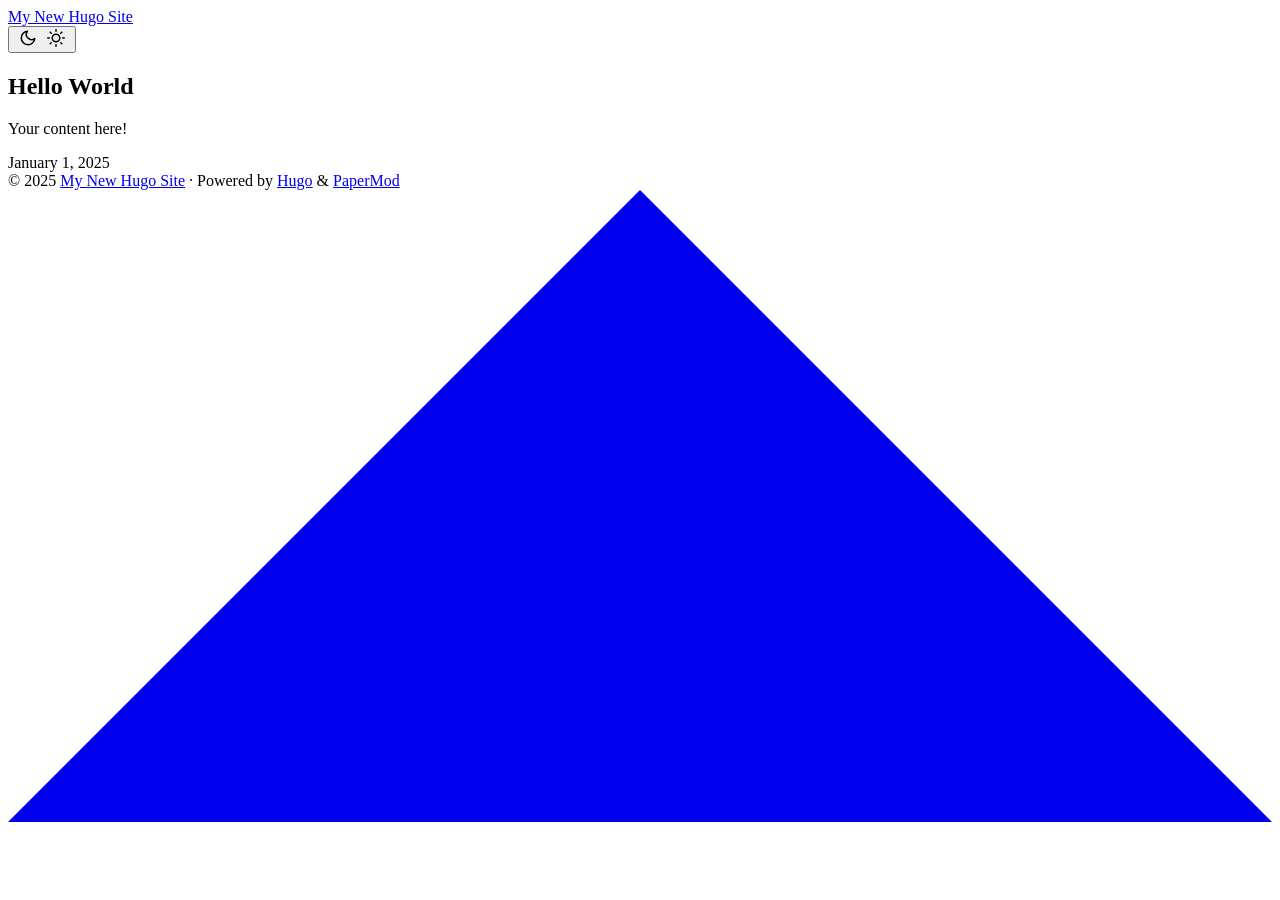
==== public/index.html @ 9e9b7956 "Setup" ====
<!DOCTYPE html>
<html lang="en" dir="auto" data-theme="auto">

<head>
	<meta name="generator" content="Hugo 0.152.2"><script src="/livereload.js?mindelay=10&amp;v=2&amp;port=1313&amp;path=livereload" data-no-instant defer></script><meta charset="utf-8">
<meta http-equiv="X-UA-Compatible" content="IE=edge">
<meta name="viewport" content="width=device-width, initial-scale=1, shrink-to-fit=no">
<meta name="robots" content="noindex, nofollow">
<title>My New Hugo Site</title>

<meta name="description" content="">
<meta name="author" content="">
<link rel="canonical" href="http://localhost:1313/">
<link crossorigin="anonymous" href="/assets/css/stylesheet.fd5566c526ae48aadabd950798a2dc3568536401560eae5caac3765a42a9e7b5.css" integrity="sha256-/VVmxSauSKravZUHmKLcNWhTZAFWDq5cqsN2WkKp57U=" rel="preload stylesheet" as="style">
<link rel="icon" href="http://localhost:1313/favicon.ico">
<link rel="icon" type="image/png" sizes="16x16" href="http://localhost:1313/favicon-16x16.png">
<link rel="icon" type="image/png" sizes="32x32" href="http://localhost:1313/favicon-32x32.png">
<link rel="apple-touch-icon" href="http://localhost:1313/apple-touch-icon.png">
<link rel="mask-icon" href="http://localhost:1313/safari-pinned-tab.svg">
<meta name="theme-color" content="#2e2e33">
<meta name="msapplication-TileColor" content="#2e2e33">
<link rel="alternate" type="application/rss+xml" href="http://localhost:1313/index.xml" title="rss">
<link rel="alternate" hreflang="en" href="http://localhost:1313/">
<noscript>
    <style>
        #theme-toggle,
        .top-link {
            display: none;
        }

    </style>
    <style>
        @media (prefers-color-scheme: dark) {
            :root {
                --theme: rgb(29, 30, 32);
                --entry: rgb(46, 46, 51);
                --primary: rgb(218, 218, 219);
                --secondary: rgb(155, 156, 157);
                --tertiary: rgb(65, 66, 68);
                --content: rgb(196, 196, 197);
                --code-block-bg: rgb(46, 46, 51);
                --code-bg: rgb(55, 56, 62);
                --border: rgb(51, 51, 51);
                color-scheme: dark;
            }

            .list {
                background: var(--theme);
            }

            .toc {
                background: var(--entry);
            }
        }

        @media (prefers-color-scheme: light) {
            .list::-webkit-scrollbar-thumb {
                border-color: var(--code-bg);
            }
        }

    </style>
</noscript>
<script>
    if (localStorage.getItem("pref-theme") === "dark") {
        document.querySelector("html").dataset.theme = 'dark';
    } else if (localStorage.getItem("pref-theme") === "light") {
       document.querySelector("html").dataset.theme = 'light';
    } else if (window.matchMedia('(prefers-color-scheme: dark)').matches) {
        document.querySelector("html").dataset.theme = 'dark';
    } else {
        document.querySelector("html").dataset.theme = 'light';
    }

</script>
</head>
<body class="list" id="top">
    <header class="header">
    <nav class="nav">
        <div class="logo">
            <a href="http://localhost:1313/" accesskey="h" title="My New Hugo Site (Alt + H)">My New Hugo Site</a>
            <div class="logo-switches">
                <button id="theme-toggle" accesskey="t" title="(Alt + T)" aria-label="Toggle theme">
                    <svg id="moon" xmlns="http://www.w3.org/2000/svg" width="24" height="18" viewBox="0 0 24 24"
                        fill="none" stroke="currentColor" stroke-width="2" stroke-linecap="round"
                        stroke-linejoin="round">
                        <path d="M21 12.79A9 9 0 1 1 11.21 3 7 7 0 0 0 21 12.79z"></path>
                    </svg>
                    <svg id="sun" xmlns="http://www.w3.org/2000/svg" width="24" height="18" viewBox="0 0 24 24"
                        fill="none" stroke="currentColor" stroke-width="2" stroke-linecap="round"
                        stroke-linejoin="round">
                        <circle cx="12" cy="12" r="5"></circle>
                        <line x1="12" y1="1" x2="12" y2="3"></line>
                        <line x1="12" y1="21" x2="12" y2="23"></line>
                        <line x1="4.22" y1="4.22" x2="5.64" y2="5.64"></line>
                        <line x1="18.36" y1="18.36" x2="19.78" y2="19.78"></line>
                        <line x1="1" y1="12" x2="3" y2="12"></line>
                        <line x1="21" y1="12" x2="23" y2="12"></line>
                        <line x1="4.22" y1="19.78" x2="5.64" y2="18.36"></line>
                        <line x1="18.36" y1="5.64" x2="19.78" y2="4.22"></line>
                    </svg>
                </button>
            </div>
        </div>
        <ul id="menu">
        </ul>
    </nav>
</header>
<main class="main"> 

<article class="first-entry"> 
  <header class="entry-header">
    <h2 class="entry-hint-parent">Hello World
    </h2>
  </header>
  <div class="entry-content">
    <p>Your content here!
</p>
  </div>
  <footer class="entry-footer"><span title='2025-01-01 00:00:00 +0000 UTC'>January 1, 2025</span></footer>
  <a class="entry-link" aria-label="post link to Hello World" href="http://localhost:1313/posts/hello-world/"></a>
</article>
    </main>
    
<footer class="footer">
        <span>&copy; 2025 <a href="http://localhost:1313/">My New Hugo Site</a></span> · 

    <span>
        Powered by
        <a href="https://gohugo.io/" rel="noopener noreferrer" target="_blank">Hugo</a> &
        <a href="https://github.com/adityatelange/hugo-PaperMod/" rel="noopener" target="_blank">PaperMod</a>
    </span>
</footer>
<a href="#top" aria-label="go to top" title="Go to Top (Alt + G)" class="top-link" id="top-link" accesskey="g">
    <svg xmlns="http://www.w3.org/2000/svg" viewBox="0 0 12 6" fill="currentColor">
        <path d="M12 6H0l6-6z" />
    </svg>
</a>

<script>
    let menu = document.getElementById('menu');
    if (menu) {
        
        const scrollPosition = localStorage.getItem("menu-scroll-position");
        if (scrollPosition) {
            menu.scrollLeft = parseInt(scrollPosition, 10);
        }
        
        menu.onscroll = function () {
            localStorage.setItem("menu-scroll-position", menu.scrollLeft);
        }
    }

    document.querySelectorAll('a[href^="#"]').forEach(anchor => {
        anchor.addEventListener("click", function (e) {
            e.preventDefault();
            var id = this.getAttribute("href").substr(1);
            if (!window.matchMedia('(prefers-reduced-motion: reduce)').matches) {
                document.querySelector(`[id='${decodeURIComponent(id)}']`).scrollIntoView({
                    behavior: "smooth"
                });
            } else {
                document.querySelector(`[id='${decodeURIComponent(id)}']`).scrollIntoView();
            }
            if (id === "top") {
                history.replaceState(null, null, " ");
            } else {
                history.pushState(null, null, `#${id}`);
            }
        });
    });

</script>
<script>
    var mybutton = document.getElementById("top-link");
    window.onscroll = function () {
        if (document.body.scrollTop > 800 || document.documentElement.scrollTop > 800) {
            mybutton.style.visibility = "visible";
            mybutton.style.opacity = "1";
        } else {
            mybutton.style.visibility = "hidden";
            mybutton.style.opacity = "0";
        }
    };

</script>
<script>
    document.getElementById("theme-toggle").addEventListener("click", () => {
        const html = document.querySelector("html");
        if (html.dataset.theme === "dark") {
            html.dataset.theme = 'light';
            localStorage.setItem("pref-theme", 'light');
        } else {
            html.dataset.theme = 'dark';
            localStorage.setItem("pref-theme", 'dark');
        }
    })

</script>
</body>

</html>
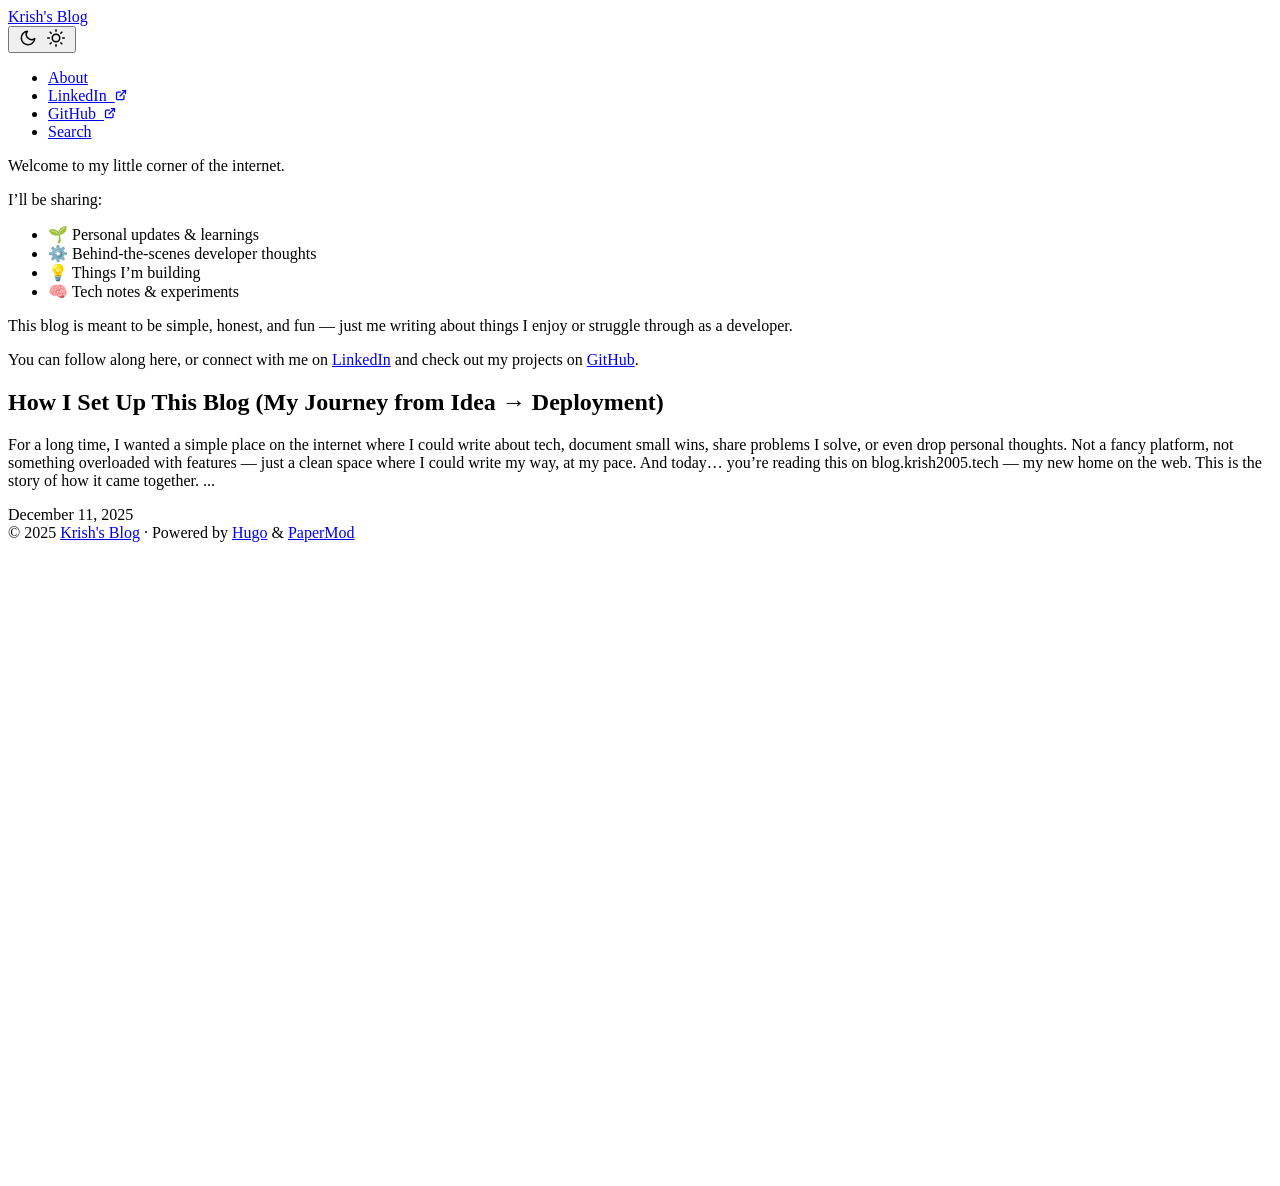
==== commit 6606a46f: "Added favicon" ====
--- a/public/index.html
+++ b/public/index.html
@@ -6,20 +6,21 @@
 <meta http-equiv="X-UA-Compatible" content="IE=edge">
 <meta name="viewport" content="width=device-width, initial-scale=1, shrink-to-fit=no">
 <meta name="robots" content="noindex, nofollow">
-<title>My New Hugo Site</title>
-
-<meta name="description" content="">
+<title>Krish&#39;s Blog</title>
+
+<meta name="description" content="Developer • Learner • Builder">
 <meta name="author" content="">
 <link rel="canonical" href="http://localhost:1313/">
-<link crossorigin="anonymous" href="/assets/css/stylesheet.fd5566c526ae48aadabd950798a2dc3568536401560eae5caac3765a42a9e7b5.css" integrity="sha256-/VVmxSauSKravZUHmKLcNWhTZAFWDq5cqsN2WkKp57U=" rel="preload stylesheet" as="style">
+<link crossorigin="anonymous" href="/assets/css/stylesheet.56e978151330fe5c438d2b1d924855894e990da57b459df3818600bb4b011528.css" integrity="sha256-Vul4FRMw/lxDjSsdkkhViU6ZDaV7RZ3zgYYAu0sBFSg=" rel="preload stylesheet" as="style">
 <link rel="icon" href="http://localhost:1313/favicon.ico">
-<link rel="icon" type="image/png" sizes="16x16" href="http://localhost:1313/favicon-16x16.png">
-<link rel="icon" type="image/png" sizes="32x32" href="http://localhost:1313/favicon-32x32.png">
-<link rel="apple-touch-icon" href="http://localhost:1313/apple-touch-icon.png">
+<link rel="icon" type="image/png" sizes="16x16" href="http://localhost:1313/Favicon.png">
+<link rel="icon" type="image/png" sizes="32x32" href="http://localhost:1313/Favicon.png">
+<link rel="apple-touch-icon" href="http://localhost:1313/Favicon.png">
 <link rel="mask-icon" href="http://localhost:1313/safari-pinned-tab.svg">
 <meta name="theme-color" content="#2e2e33">
 <meta name="msapplication-TileColor" content="#2e2e33">
 <link rel="alternate" type="application/rss+xml" href="http://localhost:1313/index.xml" title="rss">
+<link rel="alternate" type="application/json" href="http://localhost:1313/index.json" title="json">
 <link rel="alternate" hreflang="en" href="http://localhost:1313/">
 <noscript>
     <style>
@@ -78,7 +79,7 @@
     <header class="header">
     <nav class="nav">
         <div class="logo">
-            <a href="http://localhost:1313/" accesskey="h" title="My New Hugo Site (Alt + H)">My New Hugo Site</a>
+            <a href="http://localhost:1313/" accesskey="h" title="Krish&#39;s Blog (Alt + H)">Krish&#39;s Blog</a>
             <div class="logo-switches">
                 <button id="theme-toggle" accesskey="t" title="(Alt + T)" aria-label="Toggle theme">
                     <svg id="moon" xmlns="http://www.w3.org/2000/svg" width="24" height="18" viewBox="0 0 24 24"
@@ -103,27 +104,75 @@
             </div>
         </div>
         <ul id="menu">
+            <li>
+                <a href="http://localhost:1313/about/" title="About">
+                    <span>About</span>
+                </a>
+            </li>
+            <li>
+                <a href="https://www.linkedin.com/in/krish-teckchandani/" title="LinkedIn">
+                    <span>LinkedIn</span>&nbsp;
+                    <svg fill="none" shape-rendering="geometricPrecision" stroke="currentColor" stroke-linecap="round"
+                        stroke-linejoin="round" stroke-width="2.5" viewBox="0 0 24 24" height="12" width="12">
+                        <path d="M18 13v6a2 2 0 01-2 2H5a2 2 0 01-2-2V8a2 2 0 012-2h6"></path>
+                        <path d="M15 3h6v6"></path>
+                        <path d="M10 14L21 3"></path>
+                    </svg>
+                </a>
+            </li>
+            <li>
+                <a href="https://github.com/krish2005tech" title="GitHub">
+                    <span>GitHub</span>&nbsp;
+                    <svg fill="none" shape-rendering="geometricPrecision" stroke="currentColor" stroke-linecap="round"
+                        stroke-linejoin="round" stroke-width="2.5" viewBox="0 0 24 24" height="12" width="12">
+                        <path d="M18 13v6a2 2 0 01-2 2H5a2 2 0 01-2-2V8a2 2 0 012-2h6"></path>
+                        <path d="M15 3h6v6"></path>
+                        <path d="M10 14L21 3"></path>
+                    </svg>
+                </a>
+            </li>
+            <li>
+                <a href="http://localhost:1313/search/" title="Search (Alt &#43; /)" accesskey=/>
+                    <span>Search</span>
+                </a>
+            </li>
         </ul>
     </nav>
 </header>
 <main class="main"> 
+<div class="post-content"><p>Welcome to my little corner of the internet.</p>
+<p>I’ll be sharing:</p>
+<ul>
+<li>🌱 Personal updates &amp; learnings</li>
+<li>⚙️ Behind-the-scenes developer thoughts</li>
+<li>💡 Things I’m building</li>
+<li>🧠 Tech notes &amp; experiments</li>
+</ul>
+<p>This blog is meant to be simple, honest, and fun — just me writing about things I enjoy or struggle through as a developer.</p>
+<!-- You can follow along here, or connect with me on [LinkedIn](https://www.linkedin.com/in/krish2005tech/). -->
+<p>You can follow along here, or connect with me on <a href="https://www.linkedin.com/in/krish-teckchandani/">LinkedIn</a> and check out my projects on <a href="https://github.com/krish2005tech">GitHub</a>.</p>
+
+
+</div>
 
 <article class="first-entry"> 
   <header class="entry-header">
-    <h2 class="entry-hint-parent">Hello World
+    <h2 class="entry-hint-parent">How I Set Up This Blog (My Journey from Idea → Deployment)
     </h2>
   </header>
   <div class="entry-content">
-    <p>Your content here!
-</p>
+    <p>For a long time, I wanted a simple place on the internet where I could write about tech, document small wins, share problems I solve, or even drop personal thoughts. Not a fancy platform, not something overloaded with features — just a clean space where I could write my way, at my pace.
+And today… you’re reading this on blog.krish2005.tech — my new home on the web.
+This is the story of how it came together.
+...</p>
   </div>
-  <footer class="entry-footer"><span title='2025-01-01 00:00:00 +0000 UTC'>January 1, 2025</span></footer>
-  <a class="entry-link" aria-label="post link to Hello World" href="http://localhost:1313/posts/hello-world/"></a>
+  <footer class="entry-footer"><span title='2025-12-11 00:00:00 +0000 UTC'>December 11, 2025</span></footer>
+  <a class="entry-link" aria-label="post link to How I Set Up This Blog (My Journey from Idea → Deployment)" href="http://localhost:1313/posts/how-i-set-up-this-blog/"></a>
 </article>
     </main>
     
 <footer class="footer">
-        <span>&copy; 2025 <a href="http://localhost:1313/">My New Hugo Site</a></span> · 
+        <span>&copy; 2025 <a href="http://localhost:1313/">Krish&#39;s Blog</a></span> · 
 
     <span>
         Powered by
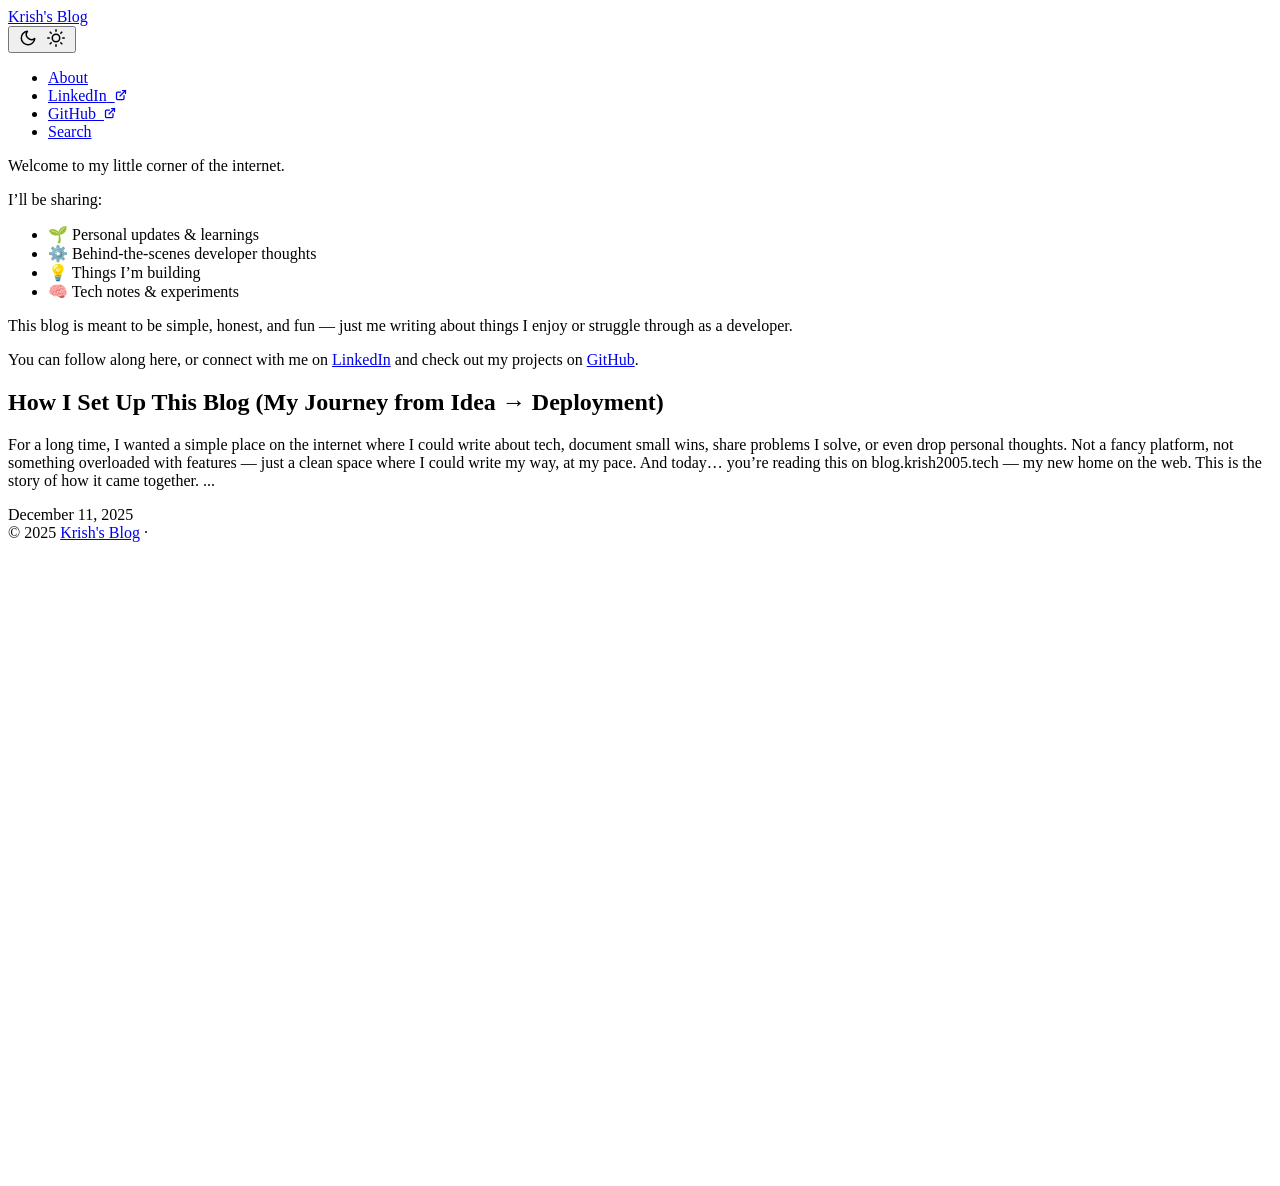
==== commit 1f974021: "timetable side project" ====
--- a/public/index.html
+++ b/public/index.html
@@ -174,11 +174,11 @@
 <footer class="footer">
         <span>&copy; 2025 <a href="http://localhost:1313/">Krish&#39;s Blog</a></span> · 
 
-    <span>
+    <!-- <span>
         Powered by
         <a href="https://gohugo.io/" rel="noopener noreferrer" target="_blank">Hugo</a> &
         <a href="https://github.com/adityatelange/hugo-PaperMod/" rel="noopener" target="_blank">PaperMod</a>
-    </span>
+    </span> -->
 </footer>
 <a href="#top" aria-label="go to top" title="Go to Top (Alt + G)" class="top-link" id="top-link" accesskey="g">
     <svg xmlns="http://www.w3.org/2000/svg" viewBox="0 0 12 6" fill="currentColor">
